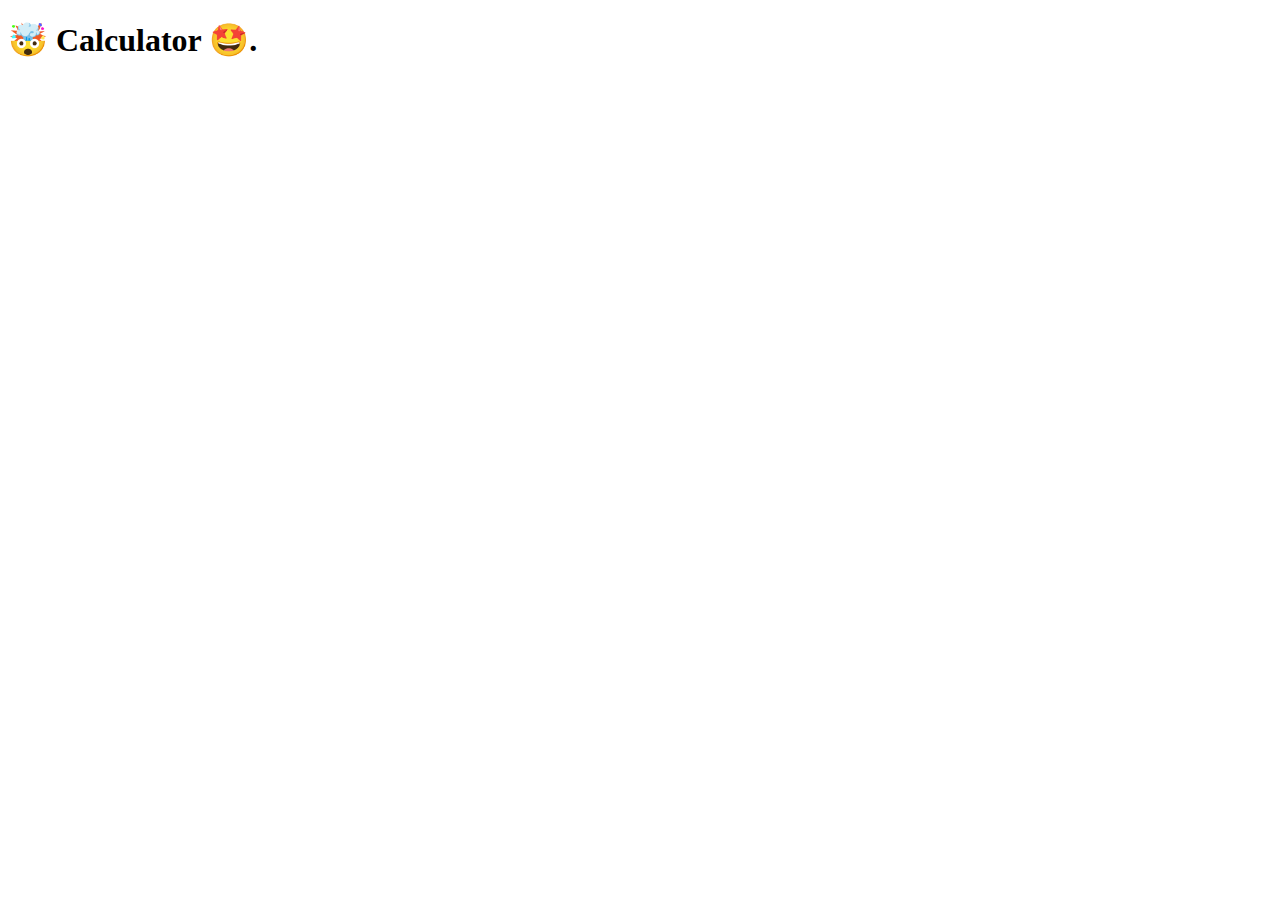
==== block-BJaaeo/code/index.html @ c5c3d060 "Assignment:Calculator" ====
<!DOCTYPE html>
<html lang="en">
  <head>
    <meta charset="UTF-8" />
    <meta name="viewport" content="width=device-width, initial-scale=1.0" />
    <title>Calculator</title>
    <link
      href="https://fonts.googleapis.com/css2?family=Montserrat:wght@200;400&display=swap"
      rel="stylesheet"
    />
    <link rel="stylesheet" href="style.css" />
  </head>
  <body>
    <h1>🤯 Calculator 🤩.</h1>

    <script src="./script.js"></script>
  </body>
</html>
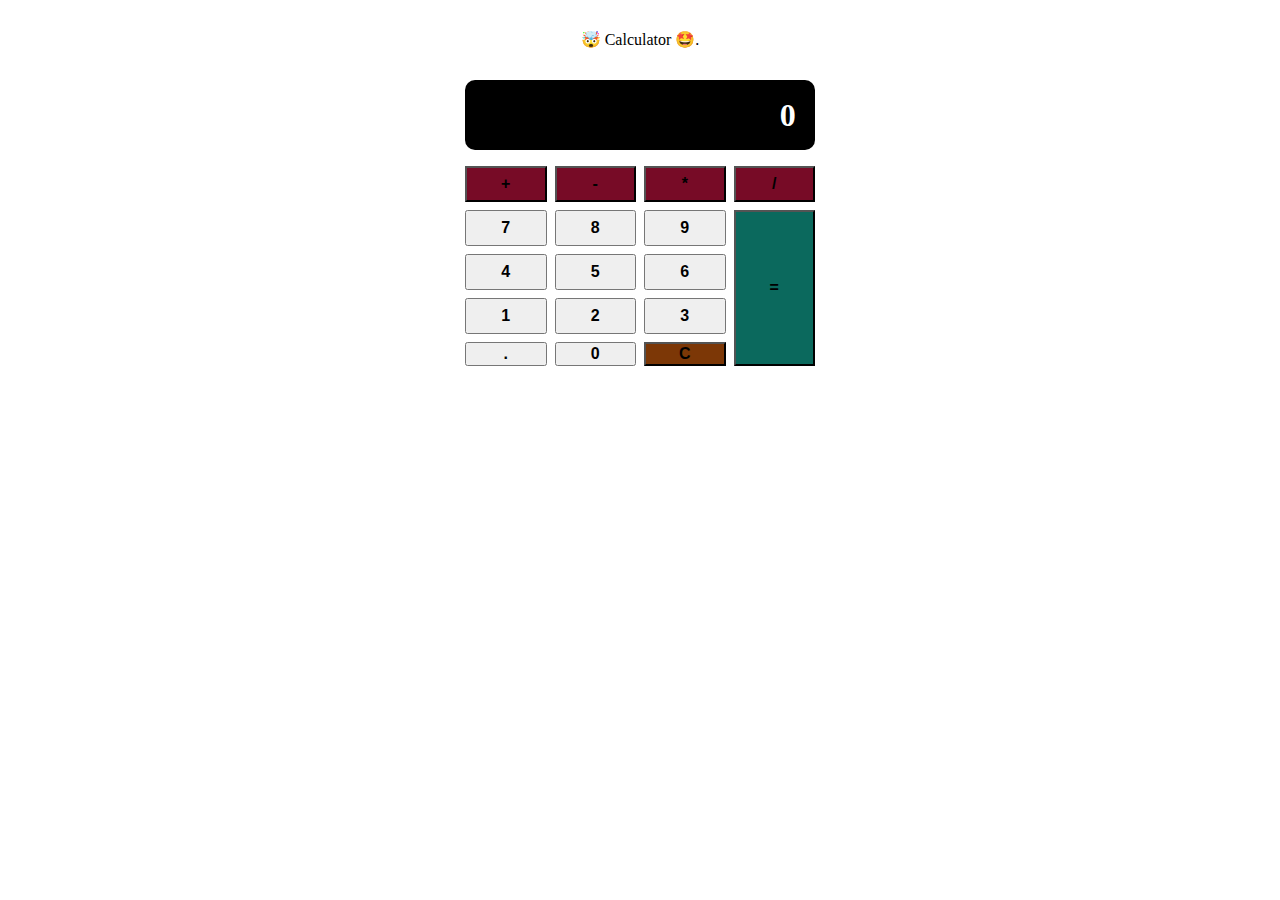
==== commit f2ccdc9f: "Assignment:Calculator" ====
--- a/block-BJaaeo/code/index.html
+++ b/block-BJaaeo/code/index.html
@@ -11,8 +11,29 @@
     <link rel="stylesheet" href="style.css" />
   </head>
   <body>
-    <h1>🤯 Calculator 🤩.</h1>
-
+    <h1 class="heading">🤯 Calculator 🤩.</h1>
+    <main class="container">
+      <section class="display"></section>
+      <div class="grid-container">
+        <button class="plus">+</button>
+        <button class="minus">-</button>
+        <button class="multiply">*</button>
+        <button class="divide">/</button>
+        <button class="one">1</button>
+        <button class="two">2</button>
+        <button class="three">3</button>
+        <button class="four">4</button>
+        <button class="five">5</button>
+        <button class="six">6</button>
+        <button class="seven">7</button>
+        <button class="eight">8</button>
+        <button class="nine">9</button>
+        <button class="dot">.</button>
+        <button class="zero">0</button>
+        <button class="clear">C</button>
+        <button class="equal">=</button>
+      </div>
+    </main>
     <script src="./script.js"></script>
   </body>
 </html>
--- a/block-BJaaeo/code/style.css
+++ b/block-BJaaeo/code/style.css
@@ -0,0 +1,167 @@
+/* http://meyerweb.com/eric/tools/css/reset/ 
+   v2.0 | 20110126
+   License: none (public domain)
+*/
+
+html, body, div, span, applet, object, iframe,
+h1, h2, h3, h4, h5, h6, p, blockquote, pre,
+a, abbr, acronym, address, big, cite, code,
+del, dfn, em, img, ins, kbd, q, s, samp,
+small, strike, strong, sub, sup, tt, var,
+b, u, i, center,
+dl, dt, dd, ol, ul, li,
+fieldset, form, label, legend,
+table, caption, tbody, tfoot, thead, tr, th, td,
+article, aside, canvas, details, embed, 
+figure, figcaption, footer, header, hgroup, 
+menu, nav, output, ruby, section, summary,
+time, mark, audio, video {
+    margin: 0;
+    padding: 0;
+    border: 0;
+    font-size: 100%;
+    font: inherit;
+    vertical-align: baseline;
+}
+/* HTML5 display-role reset for older browsers */
+article, aside, details, figcaption, figure, 
+footer, header, hgroup, menu, nav, section {
+    display: block;
+}
+body {
+    line-height: 1;
+}
+ol, ul {
+    list-style: none;
+}
+blockquote, q {
+    quotes: none;
+}
+blockquote:before, blockquote:after,
+q:before, q:after {
+    content: '';
+    content: none;
+}
+table {
+    border-collapse: collapse;
+    border-spacing: 0;
+}
+
+/* Custom Styles */
+.heading{
+    text-align: center;
+    margin-top: 2rem;
+}
+.container{
+    max-width: 350px;
+    height: 300px;
+    margin: 0 auto;
+    margin-top: 2rem;
+    display: flex;
+    flex-direction: column;
+}
+.display{
+    background-color: black;
+    color: white;
+    padding: 1.2rem;
+    font-size: 2rem;
+    text-align: right;
+    border-radius: 10px;
+    font-weight: 800;
+}
+.grid-container{
+    margin-top: 1rem;
+    display: grid;
+    grid-template-columns:1fr 1fr 1fr 1fr;
+    grid-template-rows: 1.5fr 1.5fr 1.5fr 1.5fr 1fr;
+    gap: 8px;
+    grid-template-areas: "plus minus multiply divide" "seven eight nine equal" "four five six equal" "one two three equal" "dot zero clear equal";
+}
+.plus {
+    background-color: rgb(119, 11, 38);
+    font-weight: 900;
+    font-size: 1rem;
+}
+.minus {
+    background-color: rgb(119, 11, 38);
+    font-weight: 900;
+    font-size: 1rem;
+}
+.multiply {
+    background-color: rgb(119, 11, 38);
+    font-weight: 900;
+    font-size: 1rem;
+}
+.divide{
+    background-color: rgb(119, 11, 38);
+    font-weight: 900;
+    font-size: 1rem;
+}
+.one{
+    grid-area: one;
+    font-weight: 900;
+    font-size: 1rem;
+}
+.two{
+    grid-area: two;
+    font-weight: 900;
+    font-size: 1rem;
+}
+.three{
+    grid-area: three;
+    font-weight: 900;
+    font-size: 1rem;
+}
+.four{
+    grid-area: four;
+    font-weight: 900;
+    font-size: 1rem;
+}
+.five{
+    grid-area: five;
+    font-weight: 900;
+    font-size: 1rem;
+}
+.six{
+    grid-area: six;
+    font-weight: 900;
+    font-size: 1rem;
+}
+.seven{
+    grid-area: seven;
+    font-weight: 900;
+    font-size: 1rem;
+}
+.eight{
+    grid-area: eight;
+    font-weight: 900;
+    font-size: 1rem;
+}
+.nine{
+    grid-area: nine;
+    font-weight: 900;
+    font-size: 1rem;
+}
+.zero{
+    grid-area: zero;
+    font-weight: 900;
+    font-size: 1rem;
+}
+.dot{
+    grid-area: dot;
+    font-weight: 900;
+    font-size: 1rem;
+}
+.clear{
+    grid-area: clear;
+    background-color: rgb(124, 55, 6);
+    font-weight: 900;
+    font-size: 1rem;
+}
+.equal{
+    grid-area: equal;
+    background-color: rgb(11, 105, 93);
+    font-weight: 900;
+    font-size: 1rem;
+}
+
